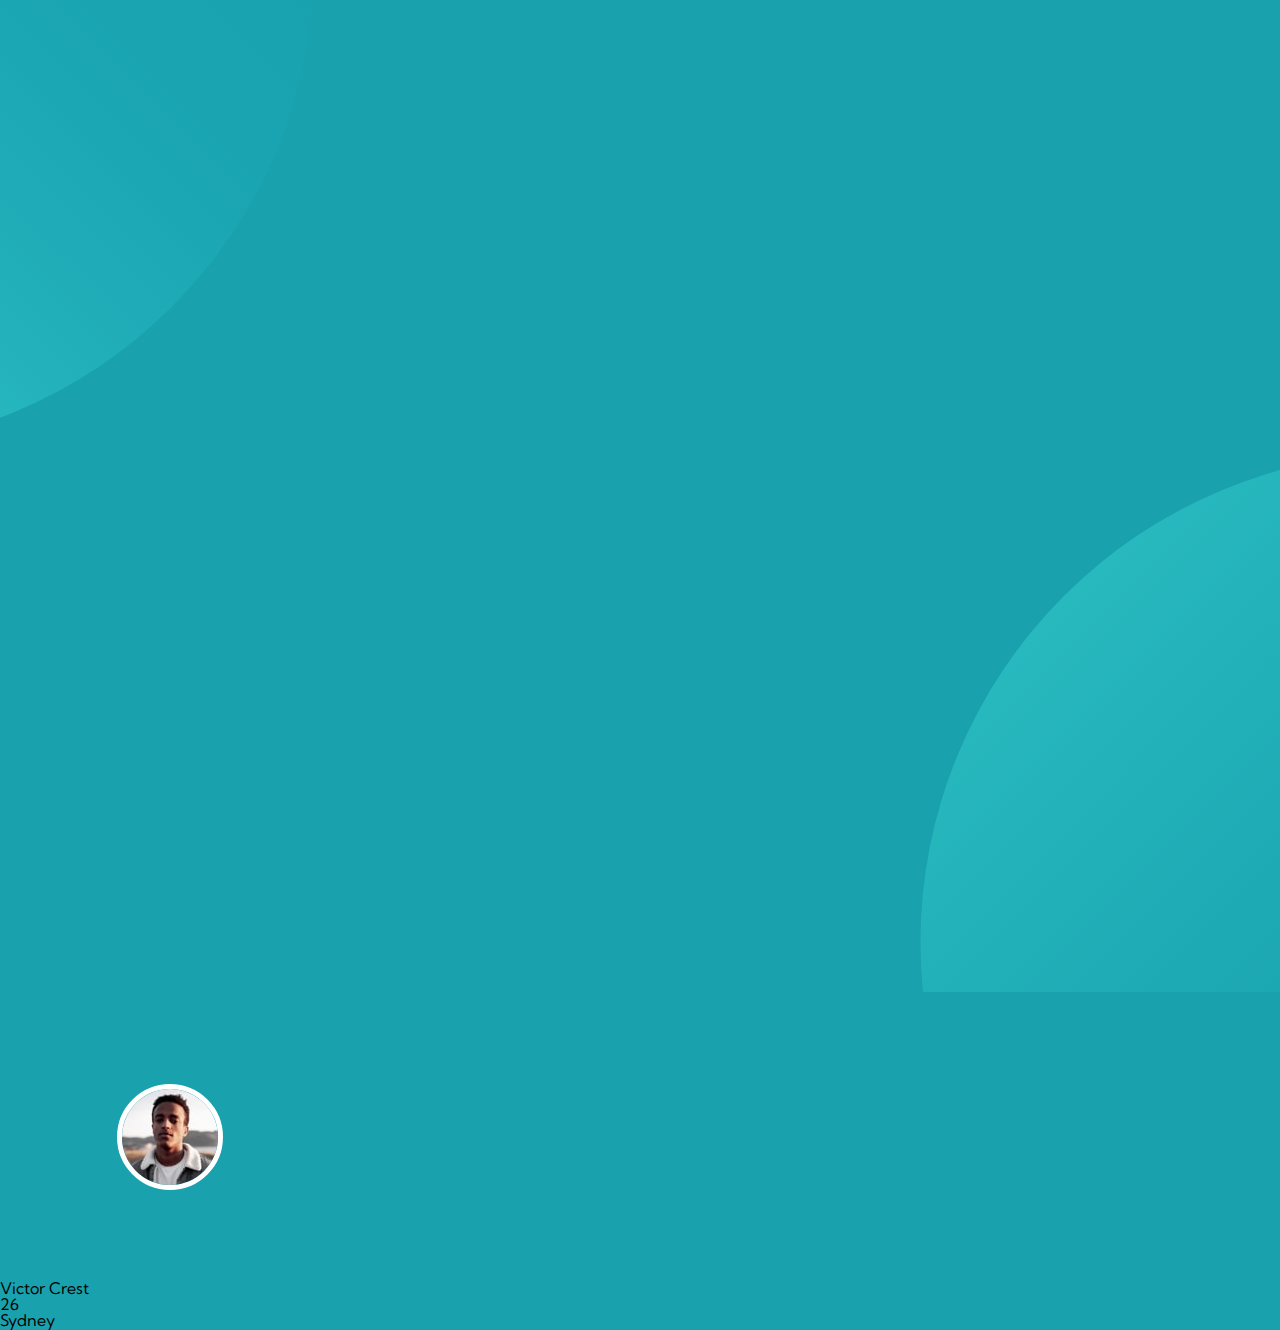
==== ProfileCard Component/index.html @ eb6bd573 "Mobile design halfway done" ====
<!DOCTYPE html>
<html lang="en">
  <head>
    <meta charset="UTF-8" />
    <meta name="viewport" content="width=device-width, initial-scale=1.0" />
    <!-- displays site properly based on user's device -->

    <link
      rel="icon"
      type="image/png"
      sizes="32x32"
      href="./images/favicon-32x32.png"
    />
    <link rel="stylesheet" href="style.css" />
    <title>Frontend Mentor | Profile card component</title>

    <style>
      .attribution {
        font-size: 11px;
        text-align: center;
      }
      .attribution a {
        color: hsl(228, 45%, 44%);
      }
    </style>
    <style>
      @import url("https://fonts.googleapis.com/css2?family=Kumbh+Sans:wght@300;700&display=swap");
    </style>
  </head>
  <body>
    <main>
      <div style="text-align: left">
        <svg
          width="35vh"
          height="50vh"
          xmlns="http://www.w3.org/2000/svg"
          class="svg"
        >
          <defs>
            <linearGradient x1="50%" y1=".779%" x2="50%" y2="100%" id="a">
              <stop stop-color="#0989B4" stop-opacity="0" offset="0%" />
              <stop stop-color="#53FFEE" offset="99.94%" />
            </linearGradient>
          </defs>
          <ellipse
            fill="url(#a)"
            transform="rotate(-135 489 489)"
            cx="489"
            cy="489"
            rx="489"
            ry="488"
            fill-rule="evenodd"
            opacity=".5"
          />
        </svg>
      </div>
      <div style="text-align: right">
        <svg
          width="40vh"
          height="60vh"
          xmlns="http://www.w3.org/2000/svg"
          class="svg2"
        >
          <defs>
            <linearGradient x1="50%" y1=".779%" x2="50%" y2="100%" id="a">
              <stop stop-color="#0989B4" stop-opacity="0" offset="0%" />
              <stop stop-color="#53FFEE" offset="99.94%" />
            </linearGradient>
          </defs>
          <ellipse
            fill="url(#a)"
            transform="scale(1 -1) rotate(45 1669.55 0)"
            cx="489"
            cy="489"
            rx="489"
            ry="488"
            fill-rule="evenodd"
            opacity=".25"
          />
        </svg>
      </div>
      <div class="theMainBox">
        <section class="sideBarTop">
          <img src="images/image-victor.jpg" class="victor" />
        </section>
        <section class="mainContent">
          <h1>
            Victor Crest
            <p class="age">26</p>
          </h1>
          <p class="address">Sydney</p>
        </section>
      </div>
      <!--The main card end-->
      <!-- <div class="attribution">
        Challenge by  80K Followers 803K Likes 1.4K Photos
        <a href="https://www.frontendmentor.io?ref=challenge" target="_blank"
          >Frontend Mentor</a
        >. Coded by <a href="#">Your Name Here</a>.
      </div> -->
    </main>
  </body>
</html>
---- ProfileCard Component/style.css ----
/* http://meyerweb.com/eric/tools/css/reset/ 
   v2.0 | 20110126
   License: none (public domain)
*/

html,
body,
div,
span,
applet,
object,
iframe,
h1,
h2,
h3,
h4,
h5,
h6,
p,
blockquote,
pre,
a,
abbr,
acronym,
address,
big,
cite,
code,
del,
dfn,
em,
img,
ins,
kbd,
q,
s,
samp,
small,
strike,
strong,
sub,
sup,
tt,
var,
b,
u,
i,
center,
dl,
dt,
dd,
ol,
ul,
li,
fieldset,
form,
label,
legend,
table,
caption,
tbody,
tfoot,
thead,
tr,
th,
td,
article,
aside,
canvas,
details,
embed,
figure,
figcaption,
footer,
header,
hgroup,
menu,
nav,
output,
ruby,
section,
summary,
time,
mark,
audio,
video {
  margin: 0;
  padding: 0;
  border: 0;
  font-size: 100%;
  font: inherit;
  vertical-align: baseline;
}
/* HTML5 display-role reset for older browsers */
article,
aside,
details,
figcaption,
figure,
footer,
header,
hgroup,
menu,
nav,
section {
  display: block;
}
body {
  line-height: 1;
}
ol,
ul {
  list-style: none;
}
blockquote,
q {
  quotes: none;
}
blockquote:before,
blockquote:after,
q:before,
q:after {
  content: "";
  content: none;
}
table {
  border-collapse: collapse;
  border-spacing: 0;
}
html {
  box-sizing: border-box;
  font-family: 'Kumbh Sans', sans-serif;
}
body {
  background-color: hsl(185, 75%, 39%);
}
main .svg {
  transform: rotate(180deg);
}

@media (min-width: 300px) and (max-width: 500px) {
  svg {
    transform: rotate(180deg);
  }
  .svg2 {
    transform: rotate(360deg);
    margin-top: 10vh;
  }
  .theMainBox {
    background-color: white;
    display: flex;
    flex-wrap: wrap;
    height: fit-content;
    width: 40vh;
    margin: -80vh 2.5vh;
    border-radius: 10px;
  }
  .theMainBox .sideBarTop {
    height: 15vh;
    width: 90vh;
    background-image: url("images/bg-pattern-card.svg");
    border-radius: 5px;
    
  }
.mainContent {
    width:100%;
    margin: 5vh 0 0 0;
    border-bottom:1px solid gray;
    
  }
  .mainContent:first-child{
      border-bottom: none;
  }
  .address{
      display:flex;
      flex-wrap:wrap;
      justify-content:center;
    margin-top:2vh;
    font-weight:30;
    text-align:center;
    color:hsl(227, 10%, 46%);;
    margin-bottom:10vh;
  }
    .mainContent h1{
      margin-top:4vh;
      display:flex;
      flex-wrap: wrap;
      justify-content: center;
      color:hsl(229, 23%, 23%);
    border:1px solid red;
      font-weight: bold;
      word-spacing:2px;
    font-size:18px;
  }
  .age{
      padding-left:3px;
      color:hsl(227, 10%, 46%);
      font-weight:300;
  }
  }
  .victor {
    border-radius: 50%;
    border: 5px solid white;
    display: flex;
    flex-wrap: wrap;
    flex-direction: column;
    align-items: center;
    margin: 10vh 13vh;
  }
}
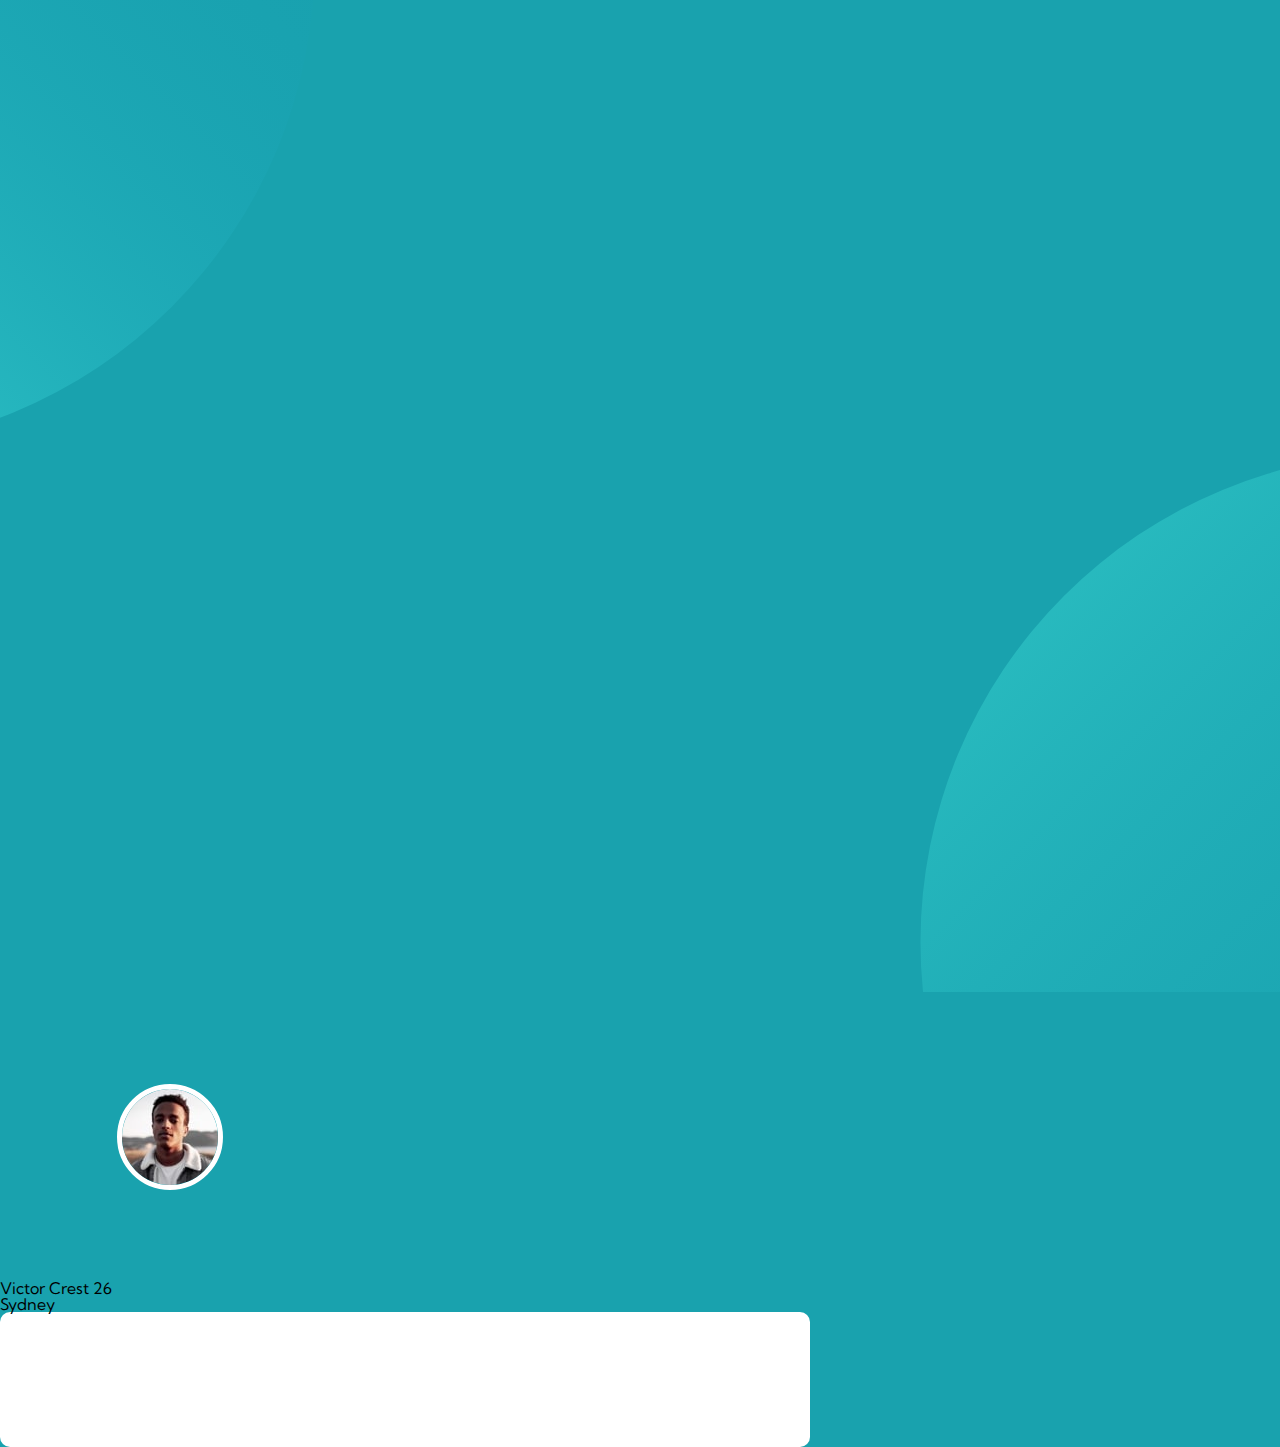
==== commit 6659e65f: "Added a bottom sidebar, still working on it" ====
--- a/ProfileCard Component/index.html
+++ b/ProfileCard Component/index.html
@@ -86,11 +86,13 @@
         <section class="mainContent">
           <h1>
             Victor Crest
-            <p class="age">26</p>
+            <span class="age">26</span>
           </h1>
+         
           <p class="address">Sydney</p>
         </section>
-      </div>
+        <section class="sideBarBottom"> </section>
+        
       <!--The main card end-->
       <!-- <div class="attribution">
         Challenge by  80K Followers 803K Likes 1.4K Photos
--- a/ProfileCard Component/style.css
+++ b/ProfileCard Component/style.css
@@ -129,7 +129,7 @@
 }
 html {
   box-sizing: border-box;
-  font-family: 'Kumbh Sans', sans-serif;
+  font-family: "Kumbh Sans", sans-serif;
 }
 body {
   background-color: hsl(185, 75%, 39%);
@@ -152,59 +152,62 @@
     flex-wrap: wrap;
     height: fit-content;
     width: 40vh;
-    margin: -80vh 2.5vh;
+    margin: -85vh 2.5vh;
     border-radius: 10px;
   }
   .theMainBox .sideBarTop {
     height: 15vh;
     width: 90vh;
     background-image: url("images/bg-pattern-card.svg");
-    border-radius: 5px;
-    
-  }
-.mainContent {
-    width:100%;
-    margin: 5vh 0 0 0;
-    border-bottom:1px solid gray;
-    
-  }
-  .mainContent:first-child{
-      border-bottom: none;
-  }
-  .address{
-      display:flex;
-      flex-wrap:wrap;
-      justify-content:center;
-    margin-top:2vh;
-    font-weight:30;
-    text-align:center;
-    color:hsl(227, 10%, 46%);;
-    margin-bottom:10vh;
-  }
-    .mainContent h1{
-      margin-top:4vh;
-      display:flex;
-      flex-wrap: wrap;
-      justify-content: center;
-      color:hsl(229, 23%, 23%);
-    border:1px solid red;
-      font-weight: bold;
-      word-spacing:2px;
-    font-size:18px;
-  }
-  .age{
-      padding-left:3px;
-      color:hsl(227, 10%, 46%);
-      font-weight:300;
-  }
-  }
-  .victor {
-    border-radius: 50%;
-    border: 5px solid white;
+    border-radius: 10px;
+  }
+  .mainContent {
     display: flex;
     flex-wrap: wrap;
     flex-direction: column;
     align-items: center;
-    margin: 10vh 13vh;
-  }
-}
+    width: 100%;
+    margin: 5vh 0 0 0;
+    border-bottom: 1px solid hsl(0, 0%, 59%);
+  }
+  .mainContent:first-child {
+    border-bottom: none;
+  }
+  .address {
+    margin-top: 2vh;
+    padding-bottom: 2vh;
+    font-weight: 30;
+    text-align: center;
+    color: hsl(227, 10%, 46%);
+  }
+  .mainContent h1 {
+    margin-top: 4vh;
+    width: 100%;
+    text-align: center;
+    color: hsl(229, 23%, 23%);
+    font-weight: bold;
+    word-spacing: 2px;
+    font-size: 18px;
+  }
+
+  .age {
+    padding-left: 4px;
+    color: hsl(227, 10%, 46%);
+    font-weight: 300;
+  }
+}
+.victor {
+  border-radius: 50%;
+  border: 5px solid white;
+  display: flex;
+  flex-wrap: wrap;
+  flex-direction: column;
+  align-items: center;
+  margin: 10vh 13vh;
+}
+.theMainBox .sideBarBottom {
+  height: 15vh;
+  width: 90vh;
+  background-color: white;
+  border-radius: 10px;
+}
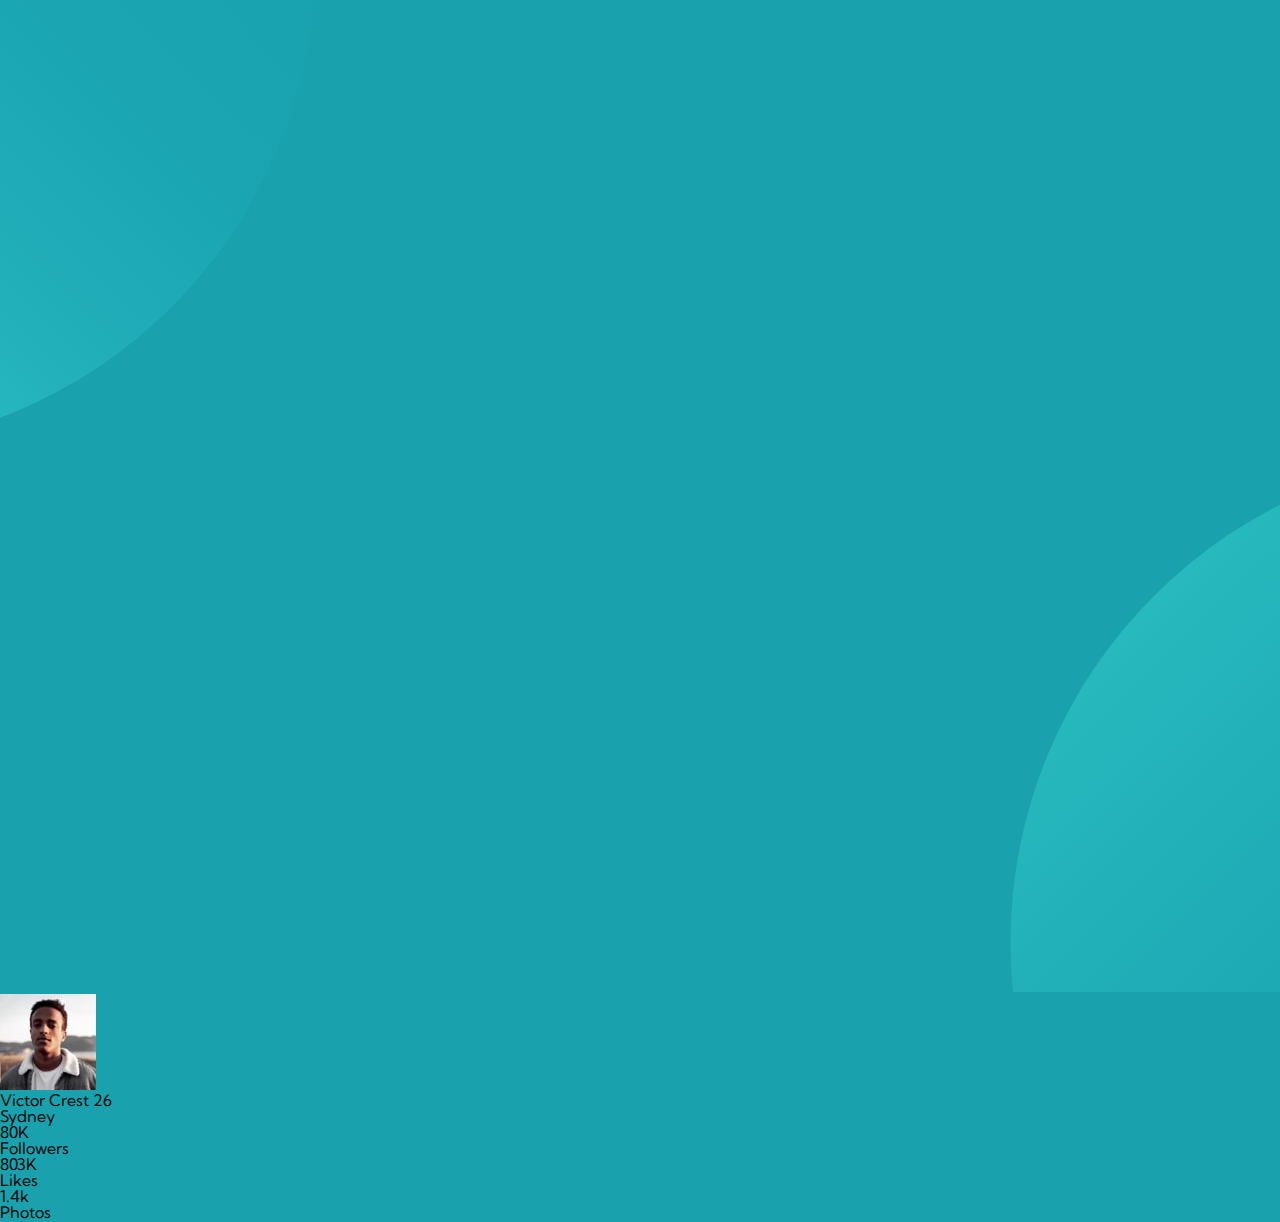
==== commit 1c29a9e3: "Finished the mobile design, development stopped going on" ====
--- a/ProfileCard Component/index.html
+++ b/ProfileCard Component/index.html
@@ -56,7 +56,7 @@
       </div>
       <div style="text-align: right">
         <svg
-          width="40vh"
+          width="30vh"
           height="60vh"
           xmlns="http://www.w3.org/2000/svg"
           class="svg2"
@@ -91,7 +91,14 @@
          
           <p class="address">Sydney</p>
         </section>
-        <section class="sideBarBottom"> </section>
+        <section class="sideBarBottom">
+          <div class="sideBarBottom content">
+            <div class="testPanel">
+            <section class="content h1">80K <p>Followers</p></section>
+            <section class="content h1">803K <p>Likes</p></section>
+            <section class="content h1">1.4k <p>Photos</p></section>
+            </div>
+          </div> </section>
         
       <!--The main card end-->
       <!-- <div class="attribution">
--- a/ProfileCard Component/style.css
+++ b/ProfileCard Component/style.css
@@ -159,7 +159,7 @@
     height: 15vh;
     width: 90vh;
     background-image: url("images/bg-pattern-card.svg");
-    border-radius: 10px;
+    border-radius: 10px 10px 0 0;
   }
   .mainContent {
     display: flex;
@@ -195,19 +195,55 @@
     color: hsl(227, 10%, 46%);
     font-weight: 300;
   }
-}
-.victor {
-  border-radius: 50%;
-  border: 5px solid white;
-  display: flex;
-  flex-wrap: wrap;
-  flex-direction: column;
-  align-items: center;
-  margin: 10vh 13vh;
-}
-.theMainBox .sideBarBottom {
-  height: 15vh;
-  width: 90vh;
-  background-color: white;
-  border-radius: 10px;
-}
+  .victor {
+    border-radius: 50%;
+    border: 5px solid white;
+    display: flex;
+    flex-wrap: wrap;
+    flex-direction: column;
+    align-items: center;
+    margin: 10vh 13vh;
+  }
+  .theMainBox .sideBarBottom {
+    height: 15vh;
+    width: 90vh;
+    background-color: white;
+    border-radius: 10px;
+    z-index: 100;
+  }
+  .sideBarBottom .content {
+    display: flex;
+    flex: wrap;
+    flex-direction: column;
+    width: 100%;
+  }
+  .content .h1 {
+    font-size: 16px;
+    width: 7vh;
+    margin-top: 3vh;
+    color: black;
+    word-spacing: 10px;
+    font-weight: bold;
+    display: flex;
+    flex-wrap: wrap;
+    flex-direction: column;
+    text-align: center;
+  }
+  .content .h1:nth-of-type(n + 3) {
+    text-transform: uppercase;
+    padding-left: 0px;
+  }
+  .content p {
+    font-size: 12px;
+    color: gray;
+    font-weight: normal;
+    text-transform: none;
+    margin-top: 10px;
+  }
+  .testPanel {
+    display: flex;
+    flex-wrap: wrap;
+    flex-direction: row;
+    justify-content: space-evenly;
+  }
+}
